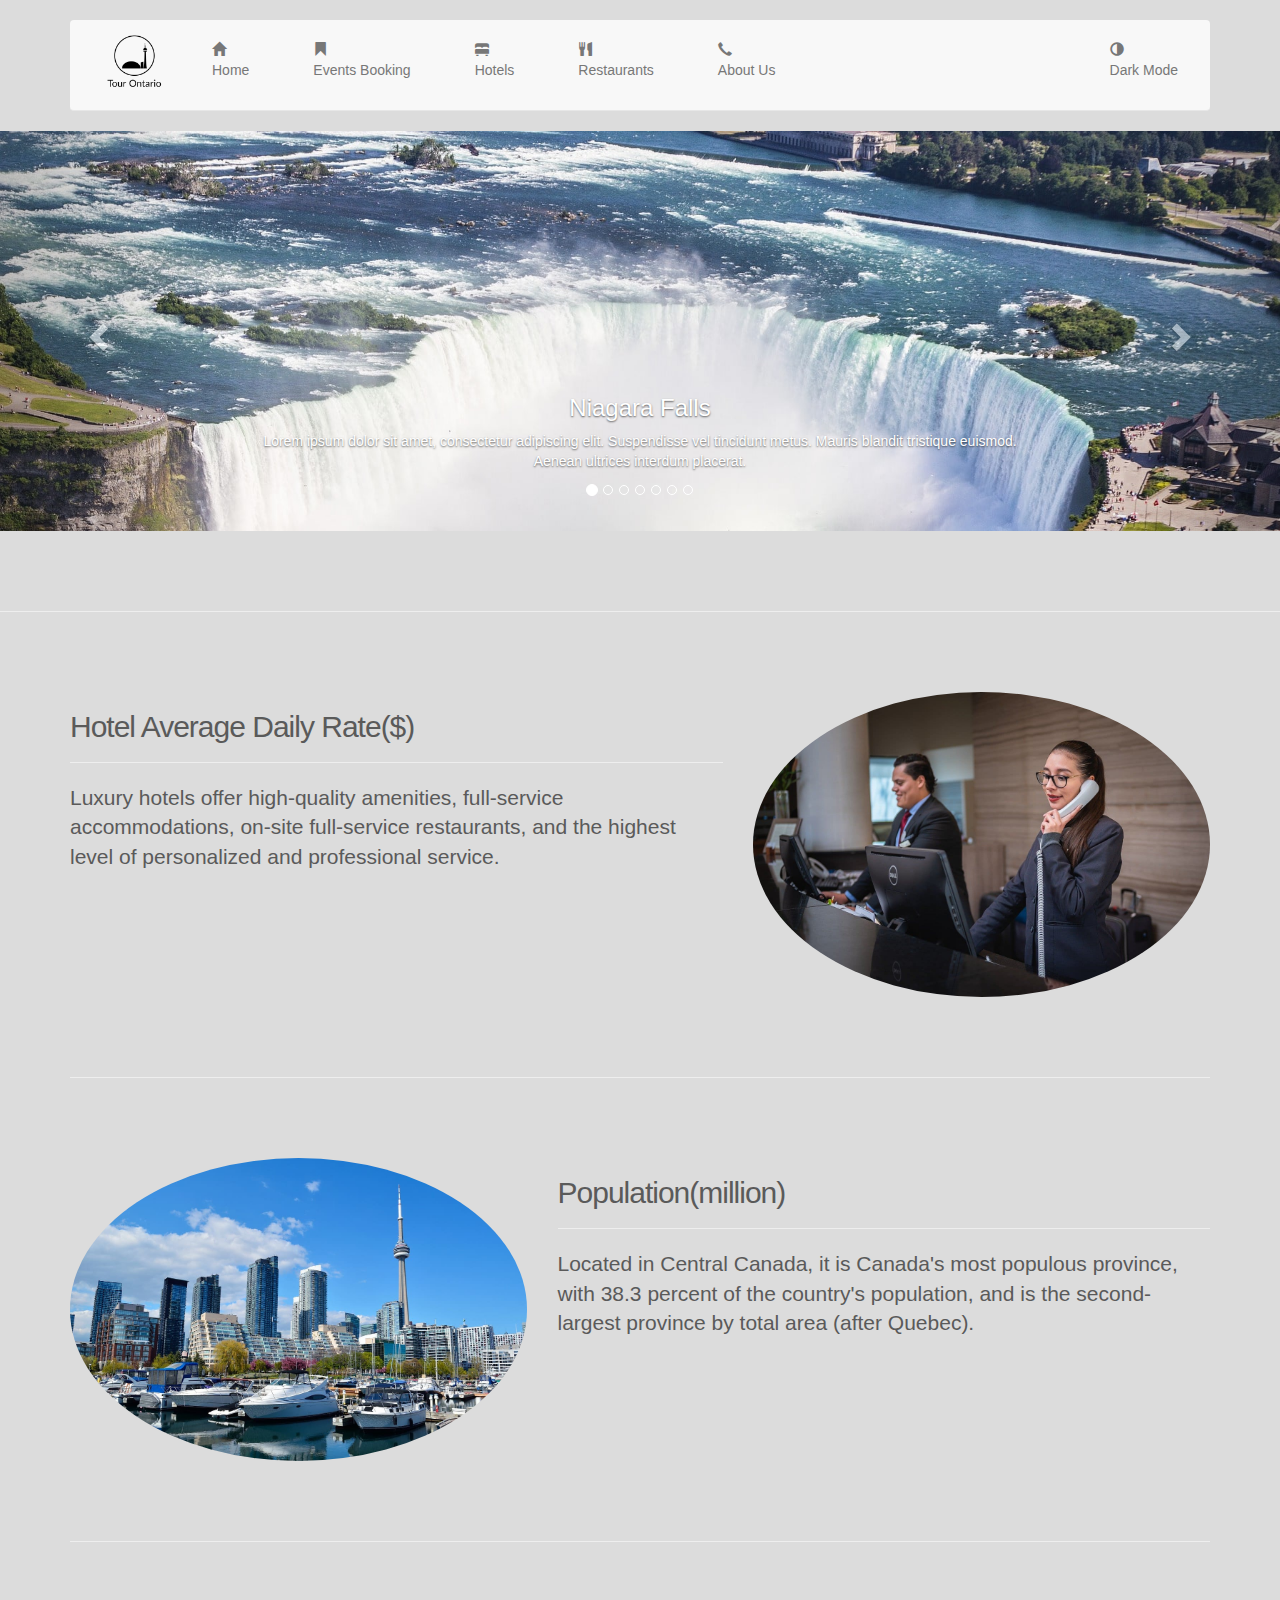
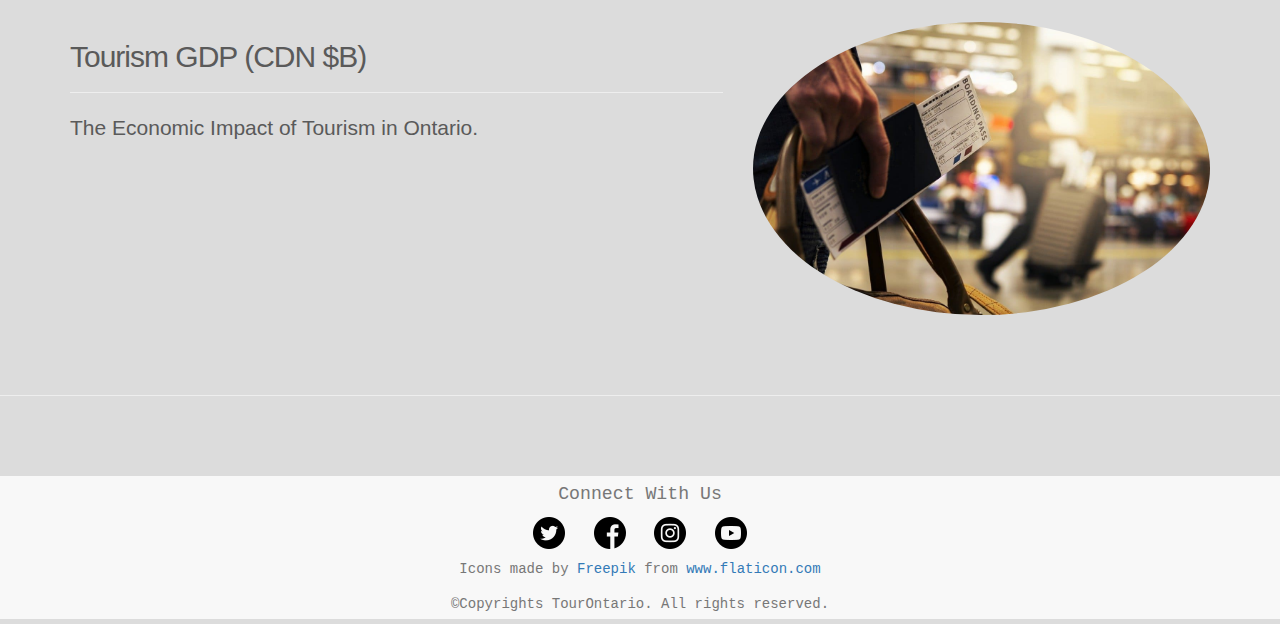
==== index.html @ 2c1c5af6 "Changed file name" ====
<!DOCTYPE html>
<html lang="en">

<head>
    <meta charset="utf-8">
    <meta http-equiv="X-UA-Compatible" content="IE=edge">
    <meta name="viewport" content="width=device-width, initial-scale=1">
    <!-- The above 3 meta tags *must* come first in the head; any other head content must come *after* these tags -->
    <link rel="icon" type="image/x-icon" href="images\logo\d91c9878affc4b70f0fca2ea87ae4af1-32bits-32.png">
    <meta name="description" content="">
    <meta name="author" content="">
    <link rel="canonical" href="">
    <title>Tour Ontario</title>
    <!-- Latest compiled and minified CSS -->
    <link rel="stylesheet" href="https://maxcdn.bootstrapcdn.com/bootstrap/3.3.7/css/bootstrap.min.css" integrity="sha384-BVYiiSIFeK1dGmJRAkycuHAHRg32OmUcww7on3RYdg4Va+PmSTsz/K68vbdEjh4u" crossorigin="anonymous">
    <!-- Custom styles -->
    <link href="css/common-uzair.css" rel="stylesheet">
    <link href="css/index-uzair.css" rel="stylesheet">
    <!-- HTML5 shim and Respond.js for IE8 support of HTML5 elements and media queries -->
    <!--[if lt IE 9]>
      <script src="https://oss.maxcdn.com/html5shiv/3.7.3/html5shiv.min.js"></script>
      <script src="https://oss.maxcdn.com/respond/1.4.2/respond.min.js"></script>
    <![endif]-->
</head>

<body class='light-body'>
    <!-- NAVBAR================================================== -->
    <div class="navbar-wrapper slide">
        <div class="container">
            <nav class="navbar navbar-default navbar-static-top">
                <div class="container">
                    <div class="navbar-header">
                        <a class="navbar-brand" href="#">
                            <img class="logo" src="images\logo\Tour Ontario -logos_black.png" alt="">
                            <img class="logo" src="images\logo\Tour Ontario -logos_white.png" alt="">
                        </a>
                        <button id="nav-menu-btn" type="button" class="navbar-toggle collapsed" data-toggle="collapse" data-target="#navbar" aria-expanded="false" aria-controls="navbar">
                            <span class="sr-only">Toggle navigation</span>
                            <span class="icon-bar"></span>
                            <span class="icon-bar"></span>
                            <span class="icon-bar"></span>
                        </button>
                    </div>
                    <div id="navbar" class="navbar-collapse collapse">
                        <ul class="nav navbar-nav">
                            <li><a href="index-uzair.html"><span class="glyphicon glyphicon-home"></span>
                                    <p>Home</p>
                                </a></li>
                            <li><a href="booking-azeez.html"><span class="glyphicon glyphicon-bookmark"></span>
                                    <p>Events Booking</p>
                                </a></li>
                            <li><a href="hotels-krishna.html"><span class="glyphicon glyphicon-bed"></span>
                                    <p>Hotels</p>
                                </a></li>
                            <li><a href="restraunts-akshay.html"><span class="glyphicon glyphicon-cutlery"></span>
                                    <p>Restaurants</p>
                                </a></li>
                            <li><a href="aboutus-denna.html"><span class="glyphicon glyphicon-earphone"></span>
                                    <p>About Us</p>
                                </a></li>
                        </ul>
                        <ul class="nav navbar-nav navbar-right">
                            <li id="dark-mode-btn"><a href="#"><span class="glyphicon glyphicon-adjust"></span>
                                    <p>Dark Mode</p>
                                </a></li>
                        </ul>
                    </div>
                </div>
            </nav>

        </div>
    </div>
    <!-- MAIN SECTION PLS ENTER YOUR CODE HERE================================================== -->
    <!-- Bootstrap Carousel Plugin================================================== -->
    <div id="myCarousel" class="carousel slide" data-ride="carousel">
        <!-- Indicators -->
        <ol class="carousel-indicators">
            <li data-target="#myCarousel" data-slide-to="0" class="active"></li>
            <li data-target="#myCarousel" data-slide-to="1"></li>
            <li data-target="#myCarousel" data-slide-to="2"></li>
            <li data-target="#myCarousel" data-slide-to="3"></li>
            <li data-target="#myCarousel" data-slide-to="4"></li>
            <li data-target="#myCarousel" data-slide-to="5"></li>
            <li data-target="#myCarousel" data-slide-to="6"></li>
        </ol>

        <!-- Wrapper for slides -->
        <div class="carousel-inner slide-late">
            <div class="item active">
                <img src="images/index-uzair/hd/niagara-1590345_1920-min.jpg" alt="Los Angeles">
                <div class="carousel-caption">
                    <h3>Niagara Falls</h3>
                    <p>Lorem ipsum dolor sit amet, consectetur adipiscing elit. Suspendisse vel tincidunt metus. Mauris blandit tristique euismod. Aenean ultrices interdum placerat.</p>
                </div>
            </div>

            <div class="item">
                <img src="images/index-uzair/hd/algonquin-provincial-park-1748100_1920-min.jpg" alt="Chicago">
                <div class="carousel-caption">
                    <h3>Algonquin Provincial Park</h3>
                    <p>Sed felis purus, fringilla sed libero eget, auctor consequat est. Vivamus imperdiet, tellus eget facilisis pretium, risus ligula convallis lacus, in aliquam risus elit ac dolor.</p>
                </div>
            </div>

            <div class="item">
                <img src="images/index-uzair/hd/buildings-2297210_1920-min.jpg" alt="New York">
                <div class="carousel-caption">
                    <h3>Toranto Skyline</h3>
                    <p>Etiam scelerisque, ante in suscipit posuere, nisi massa consectetur lacus, nec aliquet mauris sapien maximus eros. Donec tempor convallis purus eget pellentesque.</p>
                </div>
            </div>

            <div class="item">
                <img src="images/index-uzair/hd/lake-ontario-1581897_1920-min.jpg" alt="New York">
                <div class="carousel-caption">
                    <h3>Lake Ontario</h3>
                    <p>Nunc sagittis dapibus ornare. Mauris commodo non purus a sollicitudin. Mauris interdum maximus maximus. Cras volutpat quam ac efficitur consectetur. Nulla facilisi.</p>
                </div>
            </div>

            <div class="item">
                <img src="images/index-uzair/hd/toronto-city-hall-1030731_1920-min.jpg" alt="New York">
                <div class="carousel-caption">
                    <h3>City Hall</h3>
                    <p>Sed sagittis, risus ac eleifend pretium, turpis risus varius tellus, ac aliquam nisi lorem nec sem. In ultrices eleifend ex ut imperdiet. Donec cursus ligula a sapien tristique venenatis.</p>
                </div>
            </div>

            <div class="item">
                <img src="images/index-uzair/hd/university-570999_1920-min.jpg" alt="New York">
                <div class="carousel-caption">
                    <h3>University of Toronto</h3>
                    <p>Morbi sed sapien aliquet, aliquam augue quis, dictum turpis. Pellentesque habitant morbi tristique senectus et netus et malesuada fames ac turpis egestas.</p>
                </div>
            </div>
        </div>

        <!-- Left and right controls -->
        <a class="left carousel-control" href="#myCarousel" data-slide="prev">
            <span class="glyphicon glyphicon-chevron-left"></span>
            <span class="sr-only">Previous</span>
        </a>
        <a class="right carousel-control" href="#myCarousel" data-slide="next">
            <span class="glyphicon glyphicon-chevron-right"></span>
            <span class="sr-only">Next</span>
        </a>
    </div>

    <hr class="featurette-divider">

    <div class="container marketing">
        <!-- START THE FEATURETTES -->
        <div class="row featurette">
            <div class="col-md-7 slide-anim">
                <h2 class="featurette-heading">Hotel Average Daily Rate($) <span class="text-muted" id="num-increment-anim1" data-count="146.29"></span></h2>
                <hr class="clear-both">
                <p class="lead">Luxury hotels offer high-quality amenities, full-service accommodations, on-site full-service restaurants, and the highest level of personalized and professional service.</p>
            </div>
            <div class="col-md-5">
                <img class="featurette-image img-responsive center-block img-circle" data-src="holder.js/500x500/auto" alt="500x500" src="images/index-uzair/featurettes/receptionists-5975962_1280.jpg" data-holder-rendered="true">
            </div>
        </div>

        <hr class="featurette-divider">

        <div class="row featurette">
            <div class="col-md-7 col-md-push-5 slide-anim">
                <h2 class="featurette-heading">Population(million) <span class="text-muted" id="num-increment-anim2" data-count="14.57"></span></h2>
                <hr class="clear-both">
                <p class="lead">Located in Central Canada, it is Canada's most populous province, with 38.3 percent of the country's population, and is the second-largest province by total area (after Quebec).</p>
            </div>
            <div class="col-md-5 col-md-pull-7">
                <img class="featurette-image img-responsive center-block img-circle" data-src="holder.js/500x500/auto" alt="500x500" src="images/index-uzair/featurettes/toronto-1426205_1280.jpg" data-holder-rendered="true">
            </div>
        </div>

        <hr class="featurette-divider">

        <div class="row featurette">
            <div class="col-md-7  slide-anim">
                <h2 class="featurette-heading">Tourism GDP (CDN $B) <span class="text-muted" id="num-increment-anim3" data-count="35.5"></span></h2>
                <hr class="clear-both">
                <p class="lead">The Economic Impact of Tourism in Ontario.</p>
            </div>
            <div class="col-md-5">
                <img class="featurette-image img-responsive center-block img-circle" data-src="holder.js/500x500/auto" alt="500x500" src="images/index-uzair/featurettes/travel-5219496_1280.jpg" data-holder-rendered="true">
            </div>
        </div>
        <!-- /END THE FEATURETTES -->
    </div>

    <hr class="featurette-divider">

    <!-- FOOTER================================================== -->
    <footer class="light-footer slide-anim">
        <div>
            <p>Connect With Us</p>
        </div>
        <div class="row">
            <div>
                <ul class="social-links">
                    <li>
                        <a href="#">
                            <img src="icons/png/002-twitter.png" alt="twitter icon">
                            <!-- <div class="overlay">
                  <div class="text">Hello World</div>
                </div> -->
                        </a>
                    </li>
                    <li><a href="#"><img src="icons/png/004-facebook.png" alt="facebook icon"></a></li>
                    <li><a href="#"><img src="icons/png/003-instagram.png" alt="instagram icon"></a></li>
                    <li><a href="#"><img src="icons/png/005-youtube.png" alt="youtube icon"></a></li>
                </ul>
            </div>
        </div>

        <div>
            <p>Icons made by <a href="https://www.freepik.com" title="Freepik" target="_blank">Freepik</a> from <a href="https://www.flaticon.com/" title="Flaticon" target="_blank">www.flaticon.com</a></p>
        </div>

        <div>
            <p>&copy;Copyrights TourOntario. All rights reserved.</p>
        </div>
    </footer>
    <!-- Placed at the end of the document so the pages load faster -->
    <script src="https://code.jquery.com/jquery-3.6.0.min.js" integrity="sha256-/xUj+3OJU5yExlq6GSYGSHk7tPXikynS7ogEvDej/m4=" crossorigin="anonymous"></script>
    <!-- Latest compiled and minified JavaScript -->
    <script src="https://maxcdn.bootstrapcdn.com/bootstrap/3.3.7/js/bootstrap.min.js" integrity="sha384-Tc5IQib027qvyjSMfHjOMaLkfuWVxZxUPnCJA7l2mCWNIpG9mGCD8wGNIcPD7Txa" crossorigin="anonymous"></script>
    <script src="js/common-uzair.js"></script>
    <script src="js/index-uzair.js"></script>
</body>

</html>
---- css/common-uzair.css ----
/* GLOBAL STYLES
-------------------------------------------------- */
/* Padding below the footer and lighter body text */

body {
  padding-bottom: 0px;
  color: #5a5a5a;
}
body.light-body {
    background: gainsboro;
}

body.dark-body {
    background-color: darkgray;
}


/* CUSTOMIZE THE NAVBAR
-------------------------------------------------- */

/* Special class on .container surrounding .navbar, used for positioning it into place. */
.navbar-wrapper {
  /* position: absolute; */
  top: 0;
  right: 0;
  left: 0;
  z-index: 20;
}

/* Flip around the padding for proper display in narrow viewports */
.navbar-wrapper > .container {
  padding-right: 0;
  padding-left: 0;
}
.navbar-wrapper .navbar {
  padding-right: 15px;
  padding-left: 15px;
}
.navbar-wrapper .navbar .container {
  width: auto;
}
light-btn {
    color: white;
    background-color: black;
    border-color: white;
}
dark-btn {
    color: black;
    margin: 0;
    background-color: darkgrey;
    border-color: black;
}
#navbar > ul.nav.navbar-nav.navbar-right > li > a {
    height: 50px;
    margin-top: 0px;
}
button.btn.btn-danger.navbar-btn:hover {
    color: currentcolor;
    background-color: white;
    border-color: black;
}
body > div > div > nav > div > div.navbar-header > a > img {
    width: auto;
    height: 90px;
}
a.navbar-brand {
    height: 90px;
    padding: 0;
}
#navbar > ul > li > a {
    padding: 4px 14px;
}
body > div > div > nav > div > div.navbar-header > a > img:nth-child(2) {
    display:  none;
}
.container-fluid>.navbar-collapse, .container-fluid>.navbar-header, .container>.navbar-collapse, .container>.navbar-header {
    margin-right: 0;
    margin-left: -27px;
}
@media (min-width: 768px){
  .container-fluid>.navbar-collapse, .container-fluid>.navbar-header, .container>.navbar-collapse, .container>.navbar-header {
    margin-right: 0;
    margin-left: 20px;
}
}
/* Featurettes
------------------------- */

.featurette-divider {
  margin: 80px 0; /* Space out the Bootstrap <hr> more */
}

/* Thin out the marketing headings */
.featurette-heading {
  font-weight: 300;
  line-height: 1;
  letter-spacing: -1px;
}

/* FOOTER CSS
-------------------------------------------------- */
footer {
  font-family: monospace;
  font-size: 1em;
  text-align: center;
  margin-top: 15px;
  position: relative;
  /* color: #9d9d9d; */
  /* background-color: #f8f8f8; */
}

footer a {
  text-decoration: none;
}

footer p {
  /* color: black; */
  padding: 5px;
  margin: 0;
}

footer>div {
  margin: 5px;
}

.social-links {
  display: inline;
  list-style-type: none;
  padding: 0;
}

.social-links li {
  display: inline;
  margin-left: 10px;
  margin-right: 10px;
}

body>footer>div.row>div>ul>li>a:hover img {
  position: relative;
  top: -5px;
}

body > footer > div:nth-child(1) > p{
  font-size: 1.3em;
}
.light-footer {
    background-color: #f8f8f8;
    color: #777777;
}
.dark-footer {background-color: #222222;color: #999999;}

/* RESPONSIVE CSS
-------------------------------------------------- */

@media (min-width: 768px) {
  /* Navbar positioning foo */
  .navbar-wrapper {
    margin-top: 20px;
  }
  .navbar-wrapper .container {
    padding-right: 15px;
    padding-left: 15px;
  }
  .navbar-wrapper .navbar {
    padding-right: 0;
    padding-left: 0;
  }

  /* The navbar becomes detached from the top, so we round the corners */
  .navbar-wrapper .navbar {
    border-radius: 4px;
  }
  #navbar > ul > li > a {
    padding: 20px 32px;
  }

}
---- css/index-uzair.css ----
/* Slide In Elements
-------------------------------------------------- */
.slideanim {
    visibility: hidden;
}

.slide {
    /* The name of the animation */
    animation-name: slide;
    -webkit-animation-name: slide;
    /* The duration of the animation */
    animation-duration: 2s;
    -webkit-animation-duration: 2s;
    /* Make the element visible */
    visibility: visible;
}

.slide-late {
    /* The name of the animation */
    animation-name: slide;
    -webkit-animation-name: slide;
    /* The duration of the animation */
    animation-duration: 3s;
    -webkit-animation-duration: 3s;
    /* Make the element visible */
    visibility: visible;
}

/* Go from 0% to 100% opacity (see-through) and specify the percentage from when to slide in the element along the Y-axis */
@keyframes slide {
    0% {
        opacity: 0;
        transform: translateY(70%);
    }

    100% {
        opacity: 1;
        transform: translateY(0%);
    }
}

@-webkit-keyframes slide {
    0% {
        opacity: 0;
        -webkit-transform: translateY(70%);
    }

    100% {
        opacity: 1;
        -webkit-transform: translateY(0%);
    }
}
/* Carousel elements
-------------------------------------------------- */
.carousel .item {
    height: 400px;
    /* align-content: center; */
    /* display: flex; */
    /* justify-content: center; */
}
/* Container marketing elements
-------------------------------------------------- */
.item img {
    position: absolute;
    object-fit: cover;
    top: 0;
    left: 0;
    min-height: 500px;
}

span.text-muted {
    float: right;
    font-size: xxx-large;
}

.clear-both {
    clear: both;
}
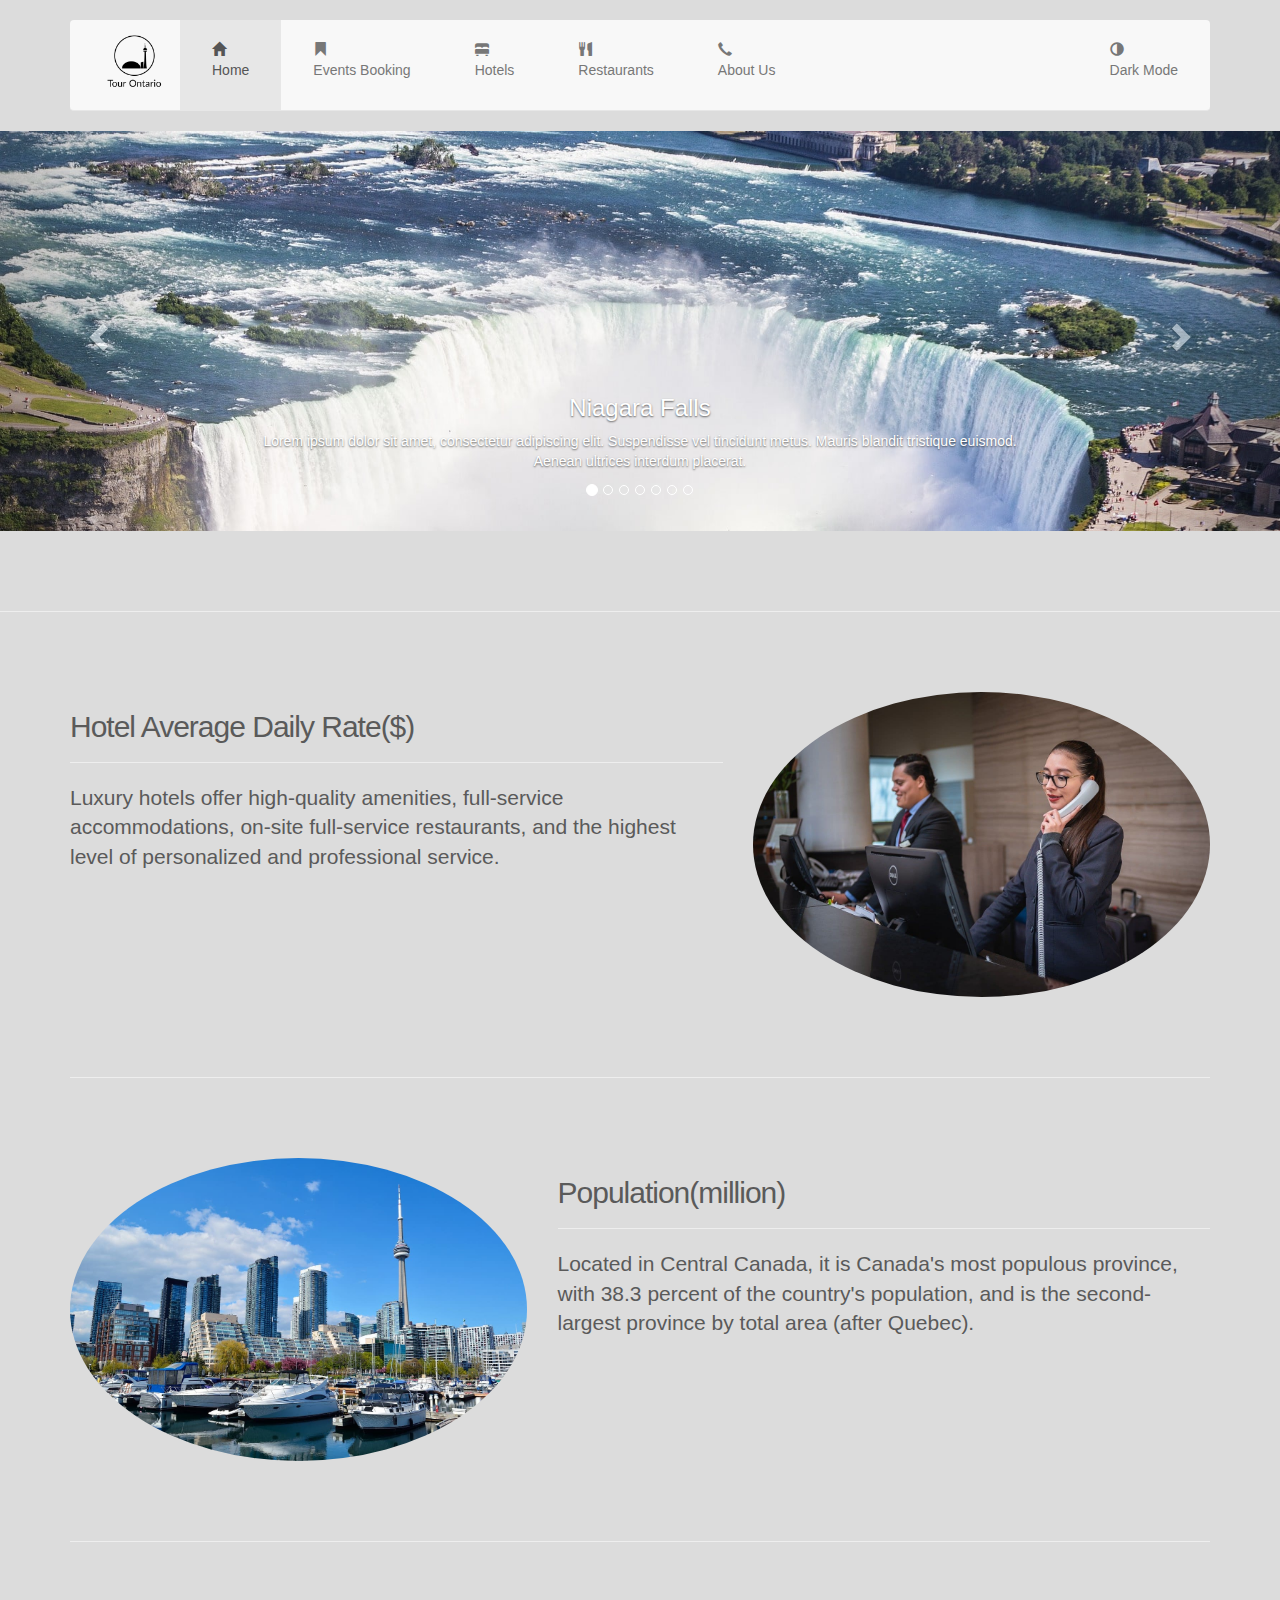
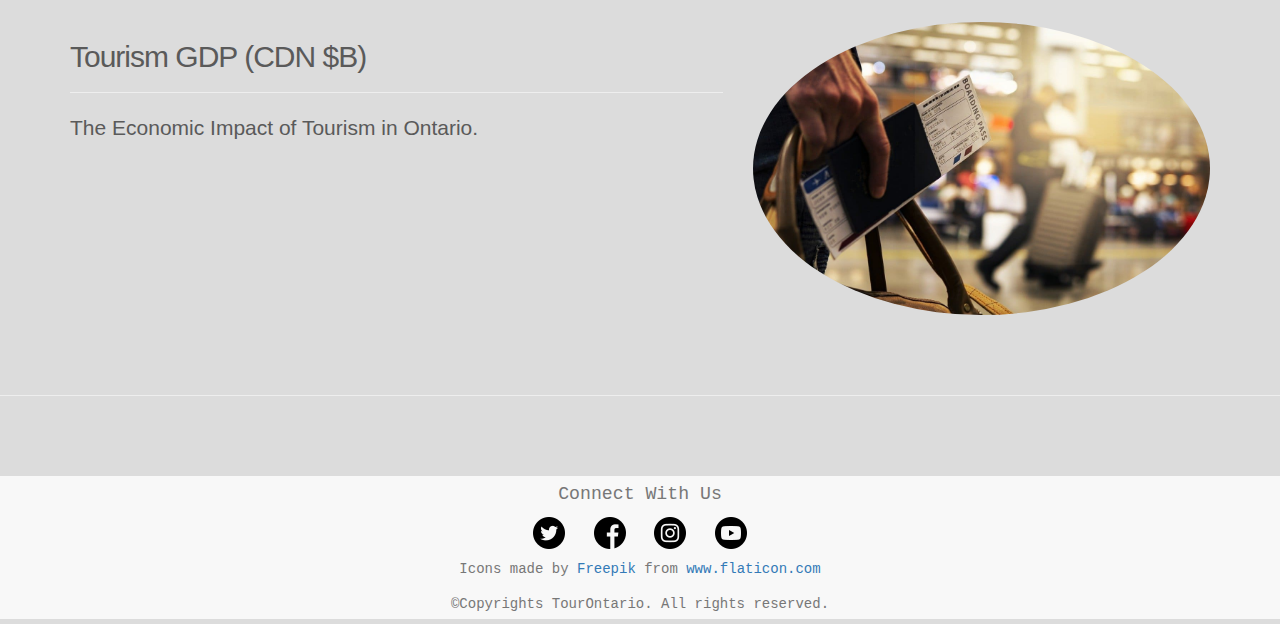
==== commit d15de51e: "Added hotel booking page" ====
--- a/index.html
+++ b/index.html
@@ -43,19 +43,19 @@
                     </div>
                     <div id="navbar" class="navbar-collapse collapse">
                         <ul class="nav navbar-nav">
-                            <li><a href="index-uzair.html"><span class="glyphicon glyphicon-home"></span>
+                            <li><a href="index.html"><span class="glyphicon glyphicon-home"></span>
                                     <p>Home</p>
                                 </a></li>
-                            <li><a href="booking-azeez.html"><span class="glyphicon glyphicon-bookmark"></span>
+                            <li><a href="event-booking-azeez.html"><span class="glyphicon glyphicon-bookmark"></span>
                                     <p>Events Booking</p>
                                 </a></li>
-                            <li><a href="hotels-krishna.html"><span class="glyphicon glyphicon-bed"></span>
+                            <li><a href="#"><span class="glyphicon glyphicon-bed"></span>
                                     <p>Hotels</p>
                                 </a></li>
-                            <li><a href="restraunts-akshay.html"><span class="glyphicon glyphicon-cutlery"></span>
+                            <li><a href="#"><span class="glyphicon glyphicon-cutlery"></span>
                                     <p>Restaurants</p>
                                 </a></li>
-                            <li><a href="aboutus-denna.html"><span class="glyphicon glyphicon-earphone"></span>
+                            <li><a href="#"><span class="glyphicon glyphicon-earphone"></span>
                                     <p>About Us</p>
                                 </a></li>
                         </ul>
